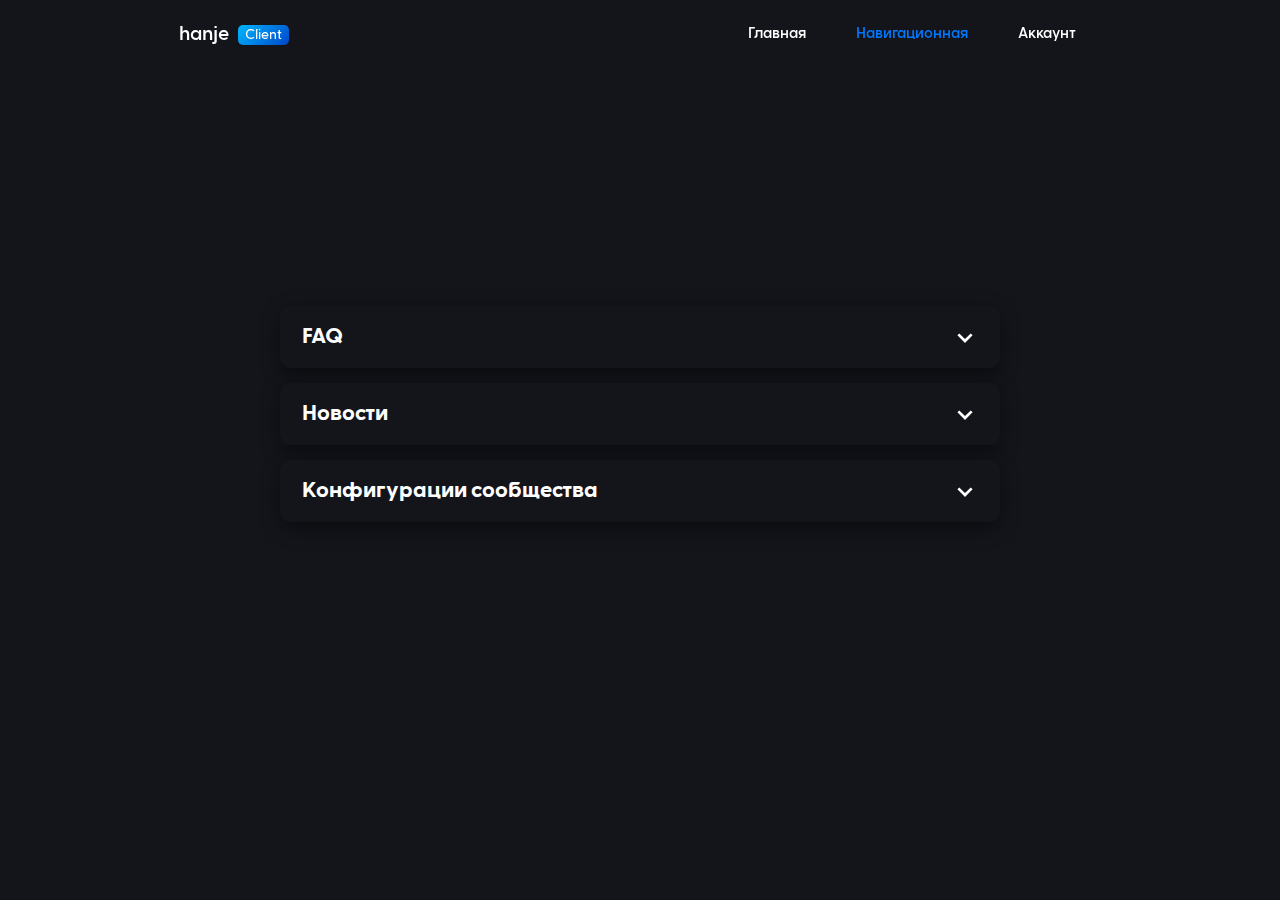
==== vibor.html @ c72755fe "Initial commit" ====
<!DOCTYPE html>
<html lang="en">
<head>
    <meta charset="UTF-8">
    <meta name="viewport" content="width=device-width, initial-scale=1.0">
    <title>FAQ -  hanje Client</title>
    <link rel="shortcut icon" href="img/ellogo.png">
    <link href='boxicons%402.1.4/css/boxicons.min.css' rel='stylesheet'>
    <link rel="stylesheet" href="css2?family=Material+Symbols+Outlined:opsz,wght,FILL,GRAD@24,400,1,0">
    <link rel="stylesheet" href="css/other.css">
</head>
<body>

    <div class="preloader">
        <div class="preloader__row">
          <div class="preloader__item"></div>
          <div class="preloader__item"></div>
        </div>
      </div>

    <header class="">
        <a class="logo" href="index.html">hanje <span>Client</span></a>
        <ul class="navlist">
            <li><a href="index.html">Главная</a></li>
            <li><a style="color: var(--glavny-color);" href="vibor.html">Навигационная</a></li>
            <li><a href="cabinet/cabinet-3.html">Аккаунт</a></li>
            <!-- <li><a class="login" href=""></a></li> -->
        </ul>
    </header>

    <!-- Секция #1 - Faq Основное -->
    <section id="main">
        <div class="page-text">
            <h1 class="main-text anim">Выбери нужную тебе страницу</h1>
            <p class="desc-text anim">Данная страница - навигационная</p>
        </div>
    <div id="faq-u">
        <div class="faq">
            <div class="question">
                <h2 class="qatitle">FAQ</h2>
                <svg xmlns="http://www.w3.org/2000/svg" width="32" height="32" viewbox="0 0 24 24" style="fill: rgb(255, 255, 255);"><path d="M16.293 9.293 12 13.586 7.707 9.293l-1.414 1.414L12 16.414l5.707-5.707z"></path></svg>
            </div>
            <div class="answer">
                <p><a style="color: var(--main-color)" href="faq.php.html">Данная страница поможет вам с клиентом, с разными ошибками клиента</a>
                </p>
            </div>
        </div>
        <div class="faq">
            <div class="question">
                <h2 class="qatitle">Новости</h2>
                <svg xmlns="http://www.w3.org/2000/svg" width="32" height="32" viewbox="0 0 24 24" style="fill: rgb(255, 255, 255);"><path d="M16.293 9.293 12 13.586 7.707 9.293l-1.414 1.414L12 16.414l5.707-5.707z"></path></svg>
            </div>
            <div class="answer">
                <p><a style="color: var(--main-color)" href="co news.html">Данная страница поможет вам узнать все самые актуальные новости о клиенте</a>
                </p>
            </div>
        </div>
            </div>
        </div>
        <div id="faq-u">
        <div class="faq">
            <div class="question">
                <h2 class="qatitle">Конфигурации сообщества</h2>
                <svg xmlns="http://www.w3.org/2000/svg" width="32" height="32" viewBox="0 0 24 24" style="fill: rgb(255, 255, 255);"><path d="M16.293 9.293 12 13.586 7.707 9.293l-1.414 1.414L12 16.414l5.707-5.707z"></path></svg>
            </div>
            <div class="answer">
               <!-- <p><a style="color: var(--main-color)" href="configs.html">Данная страница содержит конфигурации наших пользователей для нашего клиента</a> -->
                </p>
            </div>
        </div>
    </div>
    </section>

    <footer> </footer>

    <script>

        // Loading page
        window.onload = function () {
          document.body.classList.add('loaded_hiding');
          window.setTimeout(function () {
            document.body.classList.add('loaded');
            document.body.classList.remove('loaded_hiding');
          }, 500);
        }

        //Sticky header 
        document.addEventListener("DOMContentLoaded", function() {
            const header = document.querySelector("header");
            window.addEventListener("scroll", function() { 
                header.classList.toggle("sticky", window.scrollY > 20);
            });
        });

        // FAQs

        const faqs = document.querySelectorAll(".faq");

        faqs.forEach((faq) => {
            faq.addEventListener("click", () => {
                faq.classList.toggle("active");
            });
        });
    </script>
</body>
</html>
---- css/other.css ----
﻿/*@import url('https://fonts.googleapis.com/css2?family=Inter:wght@300;400;500;600;700;800&display=swap');*/

@font-face {
    font-family: dbold;
    src: local('Greycliff CF Demi Bold'), local('Greycliff-CF-Demi-Bold'),
        url('../other/demibold/GreycliffCF-DemiBold.woff2') format('woff2'),
        url('../other/demibold/GreycliffCF-DemiBold.woff') format('woff'),
        url('../other/demibold/GreycliffCF-DemiBold.ttf') format('truetype');
    font-weight: 700;
    font-style: normal;
}

@font-face {
    font-family: bold;
    src: local('Greycliff CF Bold'), local('Greycliff-CF-Bold'),
        url('../other/bold/GreycliffCF-Bold.woff2') format('woff2'),
        url('../other/bold/GreycliffCF-Bold.woff') format('woff'),
        url('../other/bold/GreycliffCF-Bold.ttf') format('truetype');
    font-weight: 600;
    font-style: normal;
}

@font-face {
    font-family: medium;
    src: local('Greycliff CF Medium'), local('Greycliff-CF-Medium'),
        url('../other/medium/GreycliffCF-Medium.woff2') format('woff2'),
        url('../other/medium/GreycliffCF-Medium.woff') format('woff'),
        url('../other/medium/GreycliffCF-Medium.ttf') format('truetype');
    font-weight: 500;
    font-style: normal;
}
@font-face {
    font-family: regular;
    src: local('Greycliff CF Regular'), local('Greycliff-CF-Regular'),
        url('../other/regular/GreycliffCF-Regular.woff2') format('woff2'),
        url('../other/regular/GreycliffCF-Regular.woff') format('woff'),
        url('../other/regular/GreycliffCF-Regular.ttf') format('truetype');
    font-weight: 400;
    font-style: normal;
  }

::-webkit-scrollbar {
    width: 7px;
  }
  
::-webkit-scrollbar-track {
background: #100f13;
}

::-webkit-scrollbar-thumb {
background: #383838;
border-radius: 20px;
}


::-webkit-scrollbar-button {
display: none;
}

* {
    margin: 0;
    padding: 0;
    text-decoration: none;
    box-sizing: border-box;
    list-style: none;
    scroll-behavior: smooth;
    font-variant-numeric: lining-nums proportional-nums;
}

body {
    font-family: dbold, sans-serif;
    background: rgb(19, 21, 27);
    transition: all 0.3s ease-in-out;
}


:root {
    --main-color: linear-gradient(135deg, #00b7ff, #0046c9);
    --dark-color: #141414;
    --glavny-color: #0077ff;
    --light-dark-color: #242424;
}

header {
    position: fixed;
    width: 100%;
    top: 0;
    right: 0;
    z-index: 1000;
    display: flex;
    align-items: center;
    justify-content: space-between;
    padding: 22px 14%;
    left: 0;
    transition: 0.3s ease;
}

header.sticky {
    padding: 16px 14%;
    background: #13151bd5;
    box-shadow: 0 0 20px #0000003e;
    border-bottom: 1px solid #2c2f35;
    backdrop-filter: blur(11px);
}

header .navlist {
    display: flex;
}
header a.active {
    color: var(--main-color);   
}
header .logo {
    font-family: dbold;
    color: #fff;
    font-size: 20px;
}

header .logo span {
    font-size: 14px;
    font-family: medium;
    vertical-align: middle;
    padding: 3px 7px 3px 7px;
    border-radius: 5px;
    margin-left: 5px;
    background: var(--main-color);
}

header .navlist a {
    color: #ffffff;
    font-size: 15px;
    font-weight: 500;
    margin: 0 25px;
    transition: all 0.3s ease;
}
header .navlist a:hover {
    color: #cacaca;
}

header .navlist .login {
    border-radius: 8px;
    font-weight: 600;
    font-size: 15px;
    padding: 6px 8px;
    color: #ffffff;
    background: linear-gradient(135deg, #00b7ff, #0046c9);
}

header .navlist .login:hover {
    background: linear-gradient(135deg, #00b7ff, #0046c9);
}

header .navlist .login:hover {
    color: #fff;
}

/* Секция #1 - Главная страница */


#main {
    position: relative;
    width: 100%;
    padding: 160px 14% 20px;
    background-size: cover;
    background-position: center;
    align-items: center;
    justify-content: center;
    color: #fff;
}

#main .page-text {
    text-align: center;
}

#main .page-text h1 {
    font-family: bold;
    color: #ffffff;
    font-size: 58px;
    line-height: 1.02;
    font-weight: 700;
    margin-bottom: 14px;
}


#main .page-text p {
    font-family: regular;
    color: #dcdcdc;
    font-size: 17px;
    line-height: 1.40;
    margin-bottom: 34px;
}

#main .page-text .main-btn {
    font-weight: 600;
    color: #fff;
    padding: 8px 12px;
    background: var(--main-color);
    border-radius: 8px;
    transition: 0.3s ease;
    box-shadow: 0 4px 20px #0000003e;
}

#main .page-text .main-btn:hover {
    background: linear-gradient(135deg, #00b7ff, #0046c9);
}

#main .page-text .faq {
    font-weight: 600;
    color: #fff;
    padding: 8px 12px;
    margin-left: 5px;
    background: none;
}

#main .page-text .main-btn span {
    vertical-align: middle;
}

#main .page-text .anim {
    opacity: 0;
    transform: translateY(30px);
    animation: moveup 0.5s ease-in-out forwards;
}


/* Секция 2 - Вопросы */

#faq-u {
    padding: 0px 14% 0px;
    margin: 0 auto;
    display: flex;
    flex-direction: column;
    align-items: center;
    position: relative;
    color: #fff;
}

#faq-u .faq {
    width: 720px;
    margin-top: 15px;
    box-shadow: 0 6px 20px #00000071;
    padding: 16px 18px;
    border-radius: 10px;
    background: #13151b;
    cursor: pointer;
    transition: 0.3s ease-in-out;
    border: 1px solid transparent;
}

#faq-u .faq:hover {
    border: 1px solid #24292e;
}

#faq-u .question {
    position: relative;
    display: flex;
    align-items: center;
}

#faq-u .question h2 {
    font-family: bold;
    font-size: 22px;
    margin-left: 3px;
}


#faq-u .answer p {
    border-top: 1px solid #24292e;
    font-size: 17px;
    font-family: regular;
    color: #dcdcdc;
    margin-top: 8px;
    padding-top: 8px;
    line-height: 1.4;
}

#faq-u .answer {
    max-height: 0;
    overflow: hidden;
    transition: max-height 0.3s ease;
}

#faq-u .faq.active {
    transform: scale(1.03);
    border: 1px solid #24292e;
}

#faq-u .faq.active .answer {
    max-height: 300px;
    transition: max-height 0.6s ease;
}

#faq-u .faq.active svg {
    transform: rotate(180deg);
}

#faq-u svg {
    position: absolute;
    right: 0px;
    transition: transform 0.3s ease;
}

@media (max-width: 880px) {
    #faq-u .faq {
        width: 560px;
    }
}


@keyframes moveup {
    100% {
        opacity: 1;
        transform: translateY(0px);
    }
}


  
@media (max-width: 1700px) {
    #main .page-text img {
        width: 480px;
    }
}

@media (max-width: 1600px) {
    #showcase .video-text video {
        width: 470px;

    }
}

@media (max-width: 1500px) {
    #main .page-text img {
        display: none;
    }
}

@media (max-width: 660px) {
    #faq-u .faq {
        width: 450px;
    }
    
    #faq-u svg {
        display: none;   
    }
}

@media (max-width: 530px) {
     #faq-u .faq {
        width: 360px;
    }
}
@media (max-width: 880px) {
    #main .page-text h1 {
        font-size: 48px;
        margin-bottom: 24px;
    }
    #main .page-text p {
        font-size: 16px;
    }
    header .navlist {
        display: none;
    }
}

@media (max-width: 720px) {
    #main {
        padding: 160px 8% 120px;
    }

    header {
        padding: 22px 8%;
    }
    header.sticky {
        padding: 16px 8%;
    }

    #whyus .container .wbox {
        margin-bottom: 20px;
    }
    #whyus {
        padding: 0 8% 120px;
    }

}

@media (max-width: 620px) {
    #main .page-text h1 {
        font-size: 42px;
    }
}

@media (max-width: 480px) {
    #main .page-text p {
        font-size: 14px;
    }
}




.gradient {
    width: 100%;
    height: 100%;
    top: 0;
    left: 0;
    position: absolute;
    background: linear-gradient(to bottom, rgba(16, 19, 21, 0.6), rgba(16, 19, 21, 0.6));
}

.transition {
    position: absolute;
    top: 0;
    left: 0;
    width: 100%;
    height: 100%;
    background-image: linear-gradient(to bottom, rgba(0, 0, 0, 0.0) 45%, #13151b);
}

.bg-img {
    position: absolute;
    width: 100%;
    height: 100%;
    background-image: url('../img/video.gif');
    background-size: cover;
    background-position: center;
    background-repeat: no-repeat;
}

.preloader {
    position: fixed;
    left: 0;
    top: 0;
    right: 0;
    bottom: 0;
    background: #13151b55;
    backdrop-filter: blur(18px);
    background-size: cover;
    background-position: center;
    z-index: 1001;
}


 
.preloader__row {
    position: relative;
    accent-color: #fff;
    top: 50%;
    left: 50%;
    width: 70px;
    height: 70px;
    margin-top: -35px;
    margin-left: -35px;
    text-align: center;
    animation: preloader-rotate 2s infinite ease-in-out;
}
 
.preloader__item {
    position: absolute;
    display: inline-block;
    top: 0;
    background-color: var(--main-color);
    border-radius: 100%;
    width: 35px;
    height: 35px;
    animation: preloader-bounce 2s infinite ease-in-out;
}
 
.preloader__item:last-child {
    top: auto;
    bottom: 0;
    animation-delay: -1s;
}
 
@keyframes preloader-rotate {
    100% {
        transform: rotate(360deg);
    }
}
 
@keyframes preloader-bounce {
    0%,
    100% {
        transform: scale(0);
    }
 
    50% {
        transform: scale(1);
    }
}
 
.loaded_hiding .preloader {
    transition: 0.5s opacity;
    opacity: 0;
}
 
.loaded .preloader {
    display: none;
}
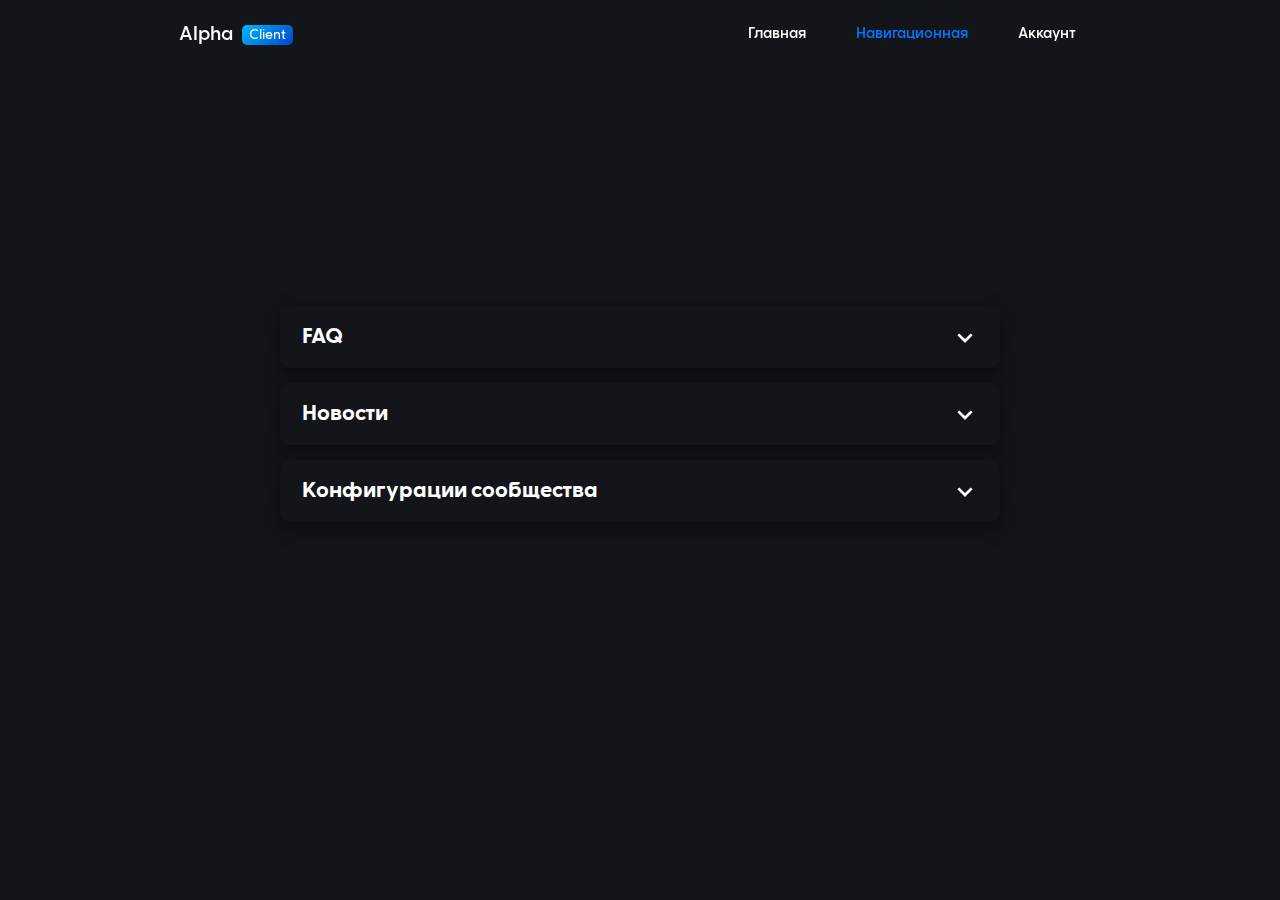
==== commit b588f118: "vibor.html" ====
--- a/vibor.html
+++ b/vibor.html
@@ -3,7 +3,7 @@
 <head>
     <meta charset="UTF-8">
     <meta name="viewport" content="width=device-width, initial-scale=1.0">
-    <title>FAQ -  hanje Client</title>
+    <title>FAQ -  Alpha Client</title>
     <link rel="shortcut icon" href="img/ellogo.png">
     <link href='boxicons%402.1.4/css/boxicons.min.css' rel='stylesheet'>
     <link rel="stylesheet" href="css2?family=Material+Symbols+Outlined:opsz,wght,FILL,GRAD@24,400,1,0">
@@ -19,7 +19,7 @@
       </div>
 
     <header class="">
-        <a class="logo" href="index.html">hanje <span>Client</span></a>
+        <a class="logo" href="index.html">Alpha <span>Client</span></a>
         <ul class="navlist">
             <li><a href="index.html">Главная</a></li>
             <li><a style="color: var(--glavny-color);" href="vibor.html">Навигационная</a></li>
@@ -103,4 +103,4 @@
         });
     </script>
 </body>
-</html>+</html>
